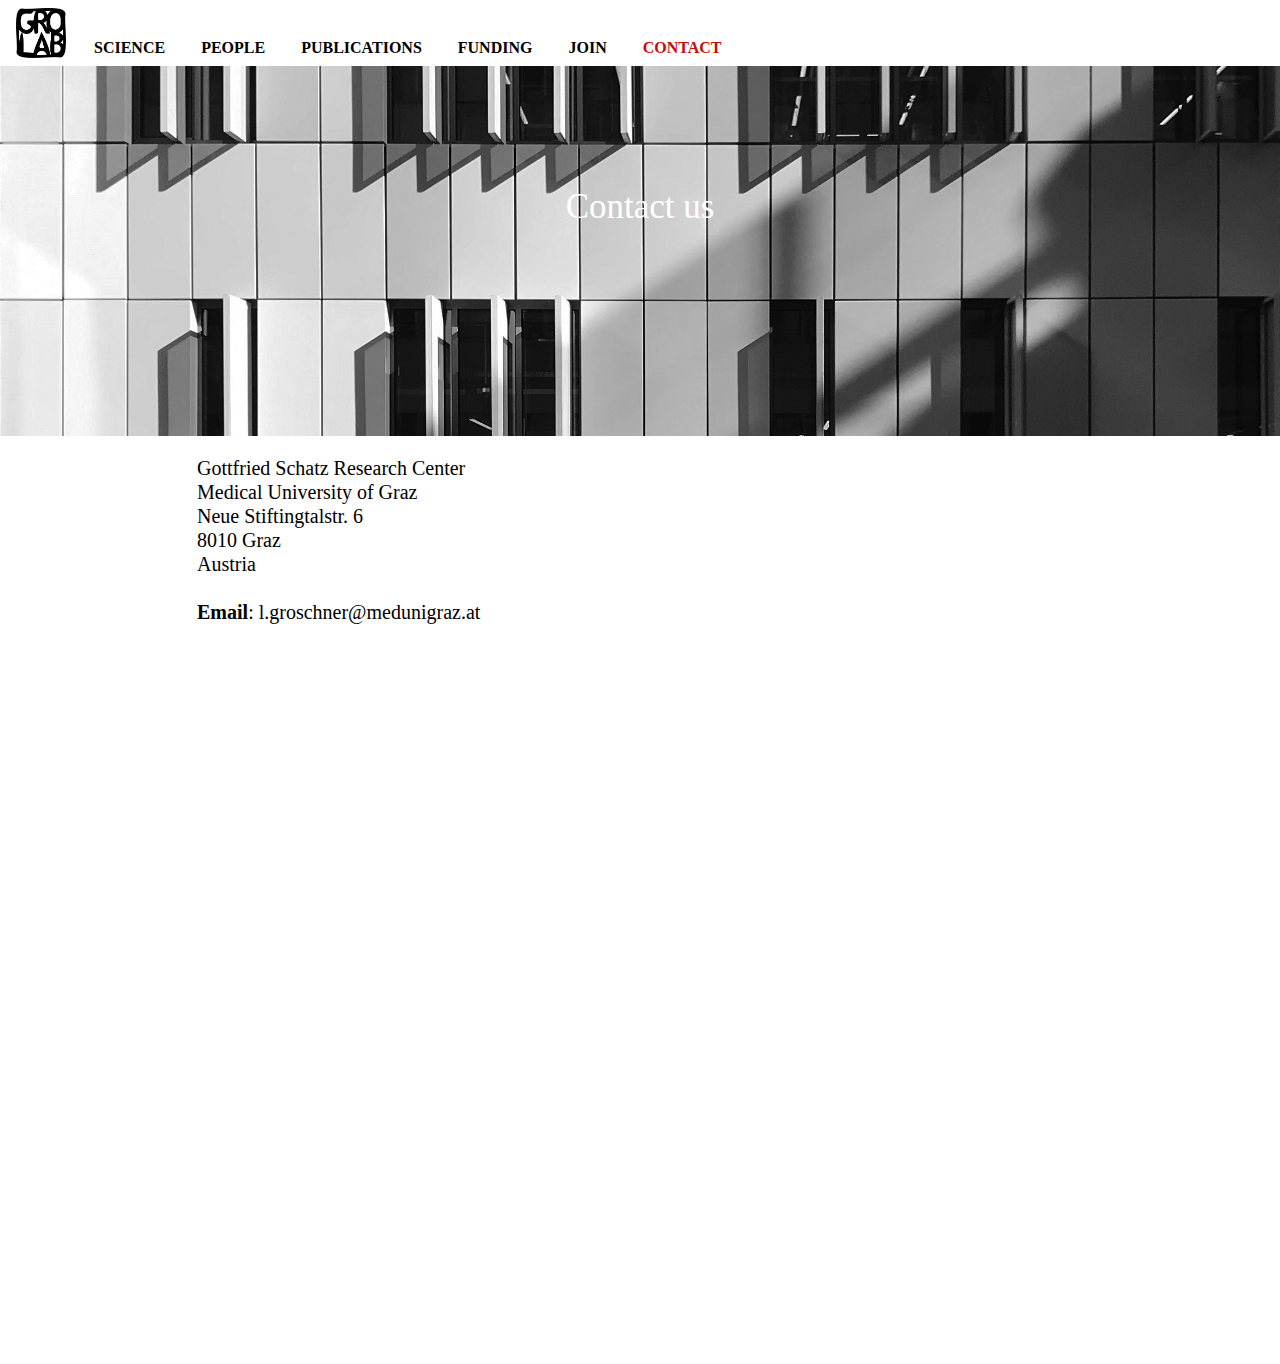
==== contact.html @ d5f6b838 "Add files via upload" ====
<!DOCTYPE html>
<html lang="en">
<script type="text/javascript">
function MM_swapImgRestore() { //v3.0
  var i,x,a=document.MM_sr; for(i=0;a&&i<a.length&&(x=a[i])&&x.oSrc;i++) x.src=x.oSrc;
}
function MM_preloadImages() { //v3.0
  var d=document; if(d.images){ if(!d.MM_p) d.MM_p=new Array();
    var i,j=d.MM_p.length,a=MM_preloadImages.arguments; for(i=0; i<a.length; i++)
    if (a[i].indexOf("#")!=0){ d.MM_p[j]=new Image; d.MM_p[j++].src=a[i];}}
}

function MM_findObj(n, d) { //v4.01
  var p,i,x;  if(!d) d=document; if((p=n.indexOf("?"))>0&&parent.frames.length) {
    d=parent.frames[n.substring(p+1)].document; n=n.substring(0,p);}
  if(!(x=d[n])&&d.all) x=d.all[n]; for (i=0;!x&&i<d.forms.length;i++) x=d.forms[i][n];
  for(i=0;!x&&d.layers&&i<d.layers.length;i++) x=MM_findObj(n,d.layers[i].document);
  if(!x && d.getElementById) x=d.getElementById(n); return x;
}

function MM_swapImage() { //v3.0
  var i,j=0,x,a=MM_swapImage.arguments; document.MM_sr=new Array; for(i=0;i<(a.length-2);i+=3)
   if ((x=MM_findObj(a[i]))!=null){document.MM_sr[j++]=x; if(!x.oSrc) x.oSrc=x.src; x.src=a[i+2];}
}
</script>
  <head>
    <meta charset="UTF-8">
	<meta http-equiv="X-UA-Compatible" content="IE=edge">
	<meta name="viewport" content="width=device-width, initial-scale=1">
	  
    <title>Groschner Lab - contact</title>
    <!-- Bootstrap -->
	<link href="css/bootstrap-4.4.1.css" rel="stylesheet">
	
	  
	
	<link rel="apple-touch-icon" sizes="180x180" href="/apple-touch-icon.png">
	<link rel="icon" type="image/png" sizes="32x32" href="/favicon-32x32.png">
	<link rel="icon" type="image/png" sizes="16x16" href="/favicon-16x16.png">
	<link rel="manifest" href="/site.webmanifest">
	<link rel="mask-icon" href="/safari-pinned-tab.svg" color="#5bbad5">
	<meta name="msapplication-TileColor" content="#da532c">
	<meta name="theme-color" content="#ffffff">  
	  
  </head>
	
	
<body onLoad="MM_preloadImages('images/GROLAB_red.png')">
  	<!-- body code goes here -->
	<main>
		
      <nav class="navbar navbar-expand-lg navbar-light bg-light"> 
      <a href="./" onMouseOut="MM_swapImgRestore()" onMouseOver="MM_swapImage('logo','','images/GROLAB_red.png',1)"><img src="images/GROLAB.png" alt="" width="50" height="50" id="logo"></a>
  <button class="navbar-toggler" type="button" data-toggle="collapse" data-target="#navbarSupportedContent1" aria-controls="navbarSupportedContent1" aria-expanded="false" aria-label="Toggle navigation"> <span class="navbar-toggler-icon"></span> </button>
        <div class="collapse navbar-collapse" id="navbarSupportedContent1">
          <ul class="navbar-nav mr-auto">
            <li class="nav-item"> <a class="nav-link" href="science">SCIENCE</a> </li>
			<li class="nav-item"> <a class="nav-link" href="people">PEOPLE</a> </li>
			<li class="nav-item"> <a class="nav-link" href="publications">PUBLICATIONS</a> </li>
			<li class="nav-item"> <a class="nav-link" href="funding">FUNDING</a> </li>
			<li class="nav-item"> <a class="nav-link" href="join">JOIN</a> </li>
			<li class="nav-item active"> <a class="nav-link" href="contact">CONTACT</a> </li>
          </ul>
		</div>
      </nav>
			
		
<div class="row">
  <div class="col">
	  	<div class="contact-hero">

		  		<h2 class="text-center">Contact us</h2>
		</div>
	  </div>
  </div>
		
<div class="row">
			<h3 class="text-left">Gottfried Schatz Research Center<br>
				Medical University of Graz <br>
								  Neue Stiftingtalstr. 6<br>
									8010 Graz<br>
									Austria<br
									<br>
									<strong> &nbsp;</strong><br>
			  <strong> Email</strong>: l.groschner@medunigraz.at<br>
              <!-- <strong> Web</strong>: <a href="https://www.crick.ac.uk/research/labs/lukas-groschner">www.crick.ac.uk/lukas-groschner</a><br> -->

            </h3>
</div>	
	
<div class="row">
		  <div class="col">
		    <div class="map-responsive">
				<iframe src="https://www.google.com/maps/embed?pb=!1m18!1m12!1m3!1d19185.669866660097!2d15.45153973632843!3d47.081568572373094!2m3!1f0!2f0!3f0!3m2!1i1024!2i768!4f13.1!3m3!1m2!1s0x476e4a721d200345%3A0x111b103cc14ea5aa!2sMedical%20University%20of%20Graz!5e0!3m2!1sen!2sat!4v1698455351825!5m2!1sen!2sat" width="600" height="450" style="border:0;" allowfullscreen="" loading="lazy" referrerpolicy="no-referrer-when-downgrade"></iframe>				
	        </div>
    </div>	
</div>				

<!--		
<div class="row">
	<div class="image">
		<a href="https://www.crick.ac.uk/research/labs/lukas-groschner"><img src="images/the_francis_crick_institute.png" alt="" width="72" height="75" class="img-fluid"></a>

	</div>
</div>
	-->	
		
</main>	

	<!-- jQuery (necessary for Bootstrap's JavaScript plugins) --> 
  <script src="js/jquery-3.4.1.min.js"></script>

	<!-- Include all compiled plugins (below), or include individual files as needed -->
<script src="js/popper.min.js"></script> 
<script src="js/bootstrap-4.4.1.js"></script>
</body>
</html>
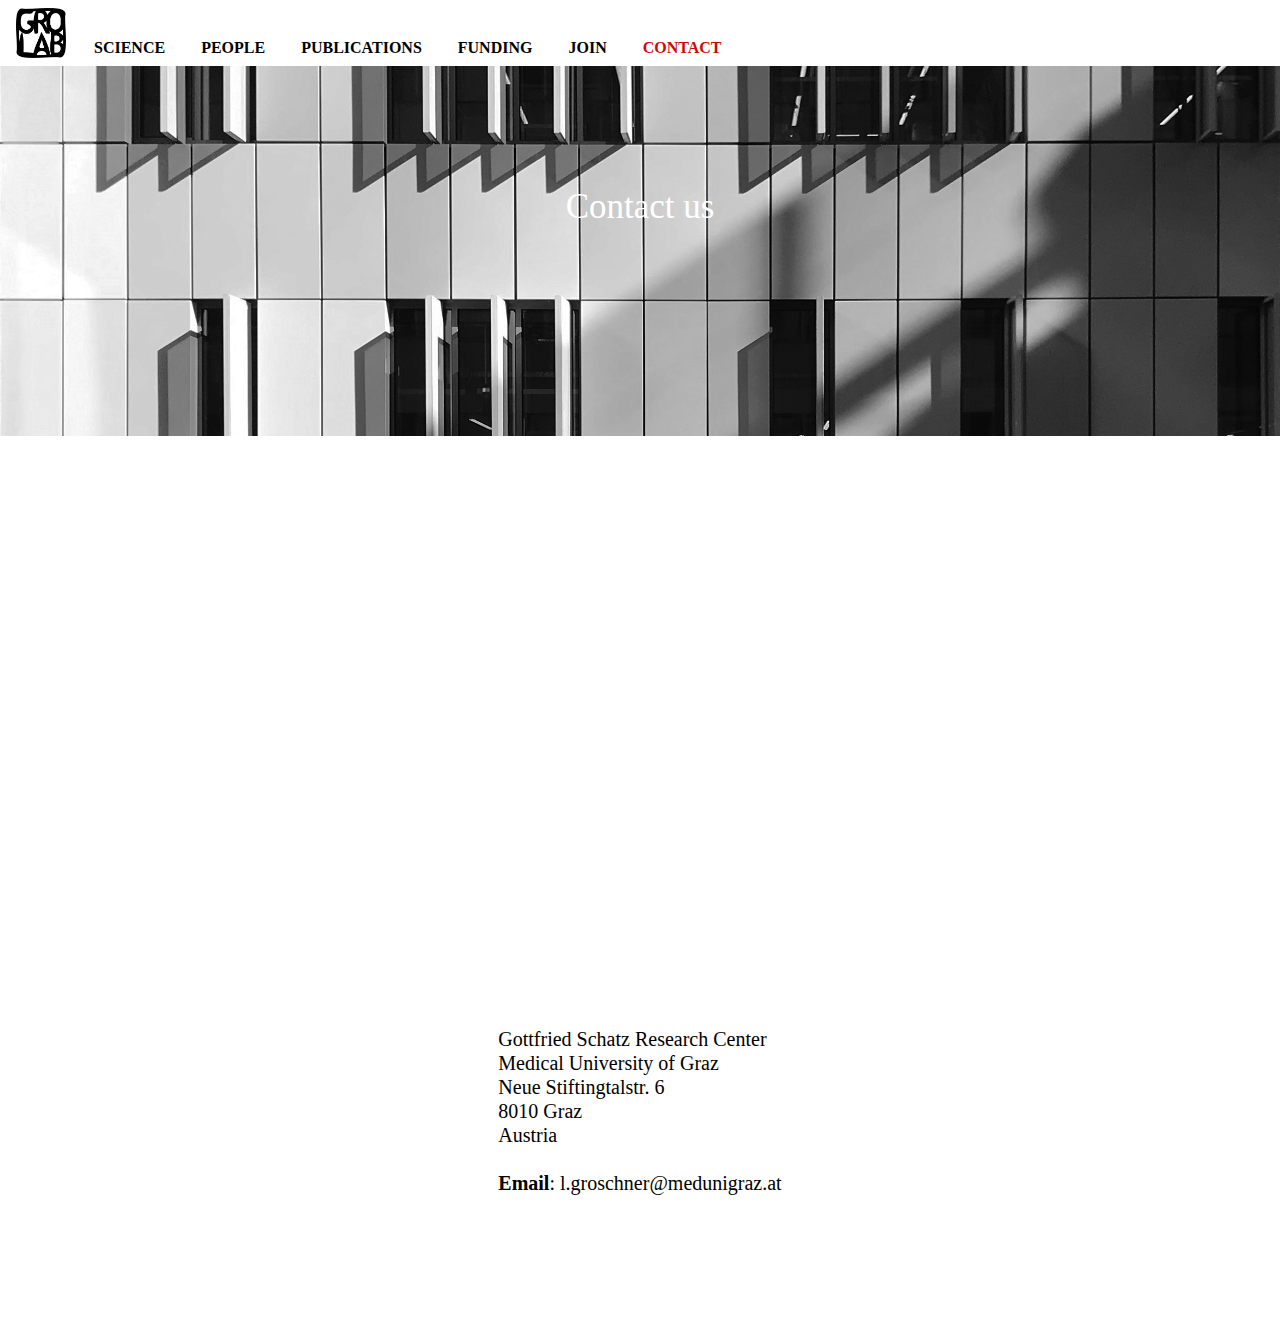
==== commit d233806d: "Add files via upload" ====
--- a/contact.html
+++ b/contact.html
@@ -42,6 +42,17 @@
 	<meta name="msapplication-TileColor" content="#da532c">
 	<meta name="theme-color" content="#ffffff">  
 	  
+	<style>
+		
+iframe {
+  display: block;
+  margin: 0 auto;
+  max-width: 960px;
+  width: 100%;
+}
+		
+	</style>  
+	  
   </head>
 	
 	
@@ -73,37 +84,21 @@
 		</div>
 	  </div>
   </div>
-		
-<div class="row">
-			<h3 class="text-left">Gottfried Schatz Research Center<br>
-				Medical University of Graz <br>
-								  Neue Stiftingtalstr. 6<br>
-									8010 Graz<br>
-									Austria<br
-									<br>
-									<strong> &nbsp;</strong><br>
+
+
+<div class="faces">
+
+        <iframe src="https://www.google.com/maps/embed?pb=!1m18!1m12!1m3!1d19185.669866660097!2d15.45153973632843!3d47.081568572373094!2m3!1f0!2f0!3f0!3m2!1i1024!2i768!4f13.1!3m3!1m2!1s0x476e4a721d200345%3A0x111b103cc14ea5aa!2sMedical%20University%20of%20Graz!5e0!3m2!1sen!2sat!4v1698455351825!5m2!1sen!2sat" width="600" height="450" style="border:0;" allowfullscreen="" loading="lazy" referrerpolicy="no-referrer-when-downgrade"></iframe>
+
+	<h3 class="text-left">Gottfried Schatz Research Center<br>
+						Medical University of Graz <br>
+						Neue Stiftingtalstr. 6<br>
+						8010 Graz<br>
+						Austria<br
+						<br>&nbsp;<br>
 			  <strong> Email</strong>: l.groschner@medunigraz.at<br>
-              <!-- <strong> Web</strong>: <a href="https://www.crick.ac.uk/research/labs/lukas-groschner">www.crick.ac.uk/lukas-groschner</a><br> -->
-
-            </h3>
-</div>	
-	
-<div class="row">
-		  <div class="col">
-		    <div class="map-responsive">
-				<iframe src="https://www.google.com/maps/embed?pb=!1m18!1m12!1m3!1d19185.669866660097!2d15.45153973632843!3d47.081568572373094!2m3!1f0!2f0!3f0!3m2!1i1024!2i768!4f13.1!3m3!1m2!1s0x476e4a721d200345%3A0x111b103cc14ea5aa!2sMedical%20University%20of%20Graz!5e0!3m2!1sen!2sat!4v1698455351825!5m2!1sen!2sat" width="600" height="450" style="border:0;" allowfullscreen="" loading="lazy" referrerpolicy="no-referrer-when-downgrade"></iframe>				
-	        </div>
-    </div>	
-</div>				
-
-<!--		
-<div class="row">
-	<div class="image">
-		<a href="https://www.crick.ac.uk/research/labs/lukas-groschner"><img src="images/the_francis_crick_institute.png" alt="" width="72" height="75" class="img-fluid"></a>
-
-	</div>
+	</h3>
 </div>
-	-->	
 		
 </main>	
 
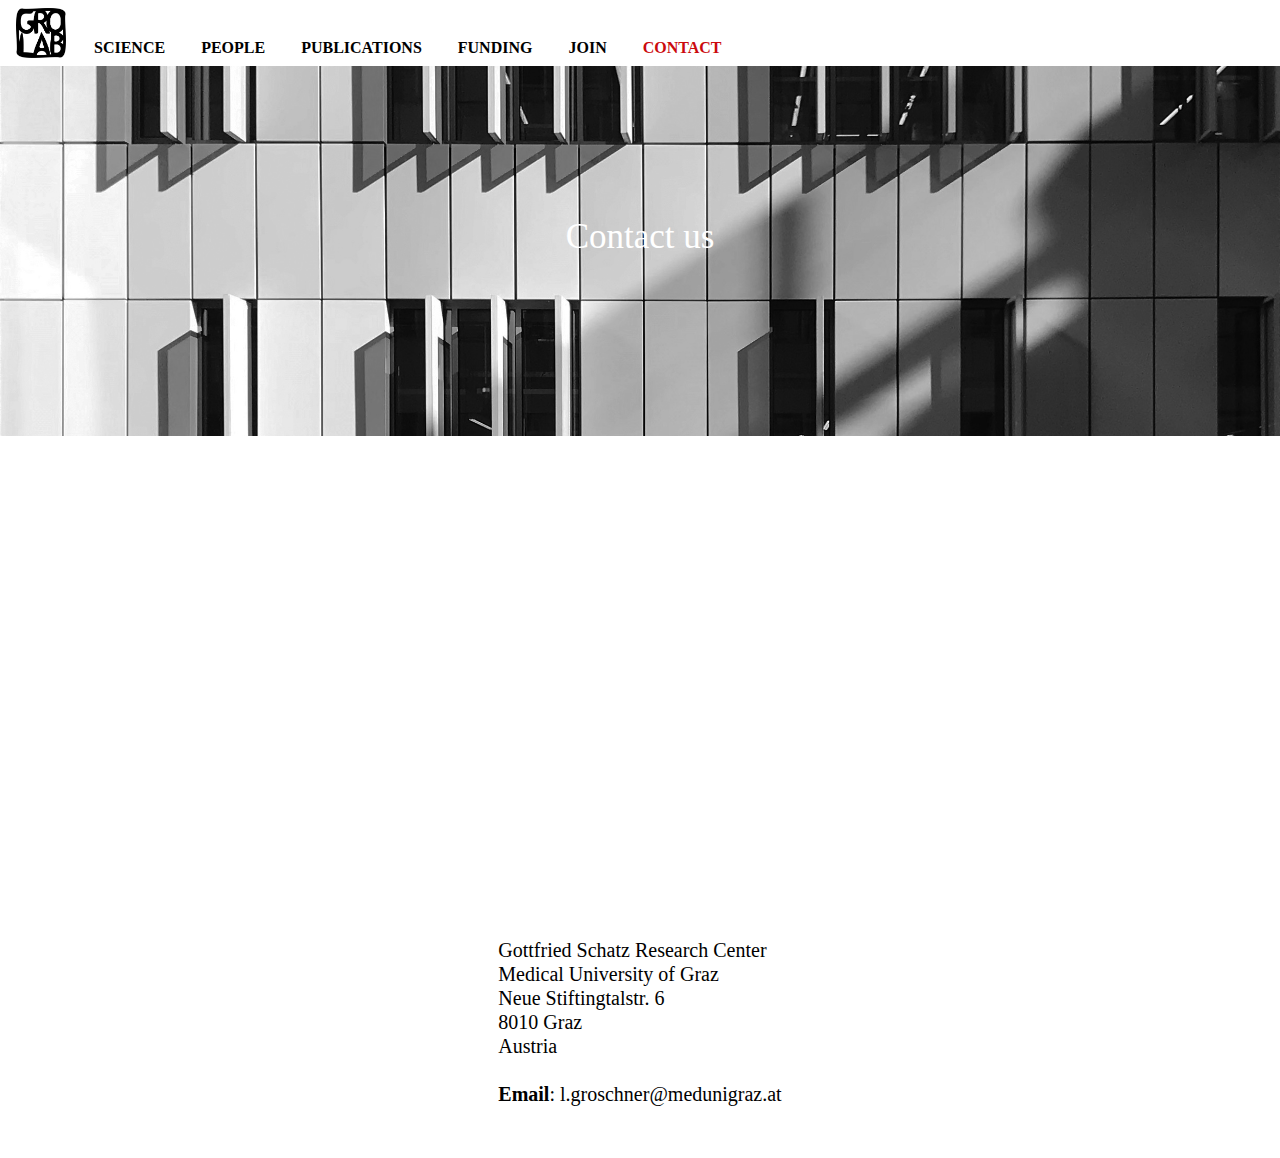
==== commit f977a419: "Add files via upload" ====
--- a/contact.html
+++ b/contact.html
@@ -76,14 +76,11 @@
       </nav>
 			
 		
-<div class="row">
-  <div class="col">
-	  	<div class="contact-hero">
 
-		  		<h2 class="text-center">Contact us</h2>
-		</div>
-	  </div>
-  </div>
+<div class="contact-hero">
+	<h2 class="text-center">Contact us</h2>
+</div>
+
 
 
 <div class="faces">
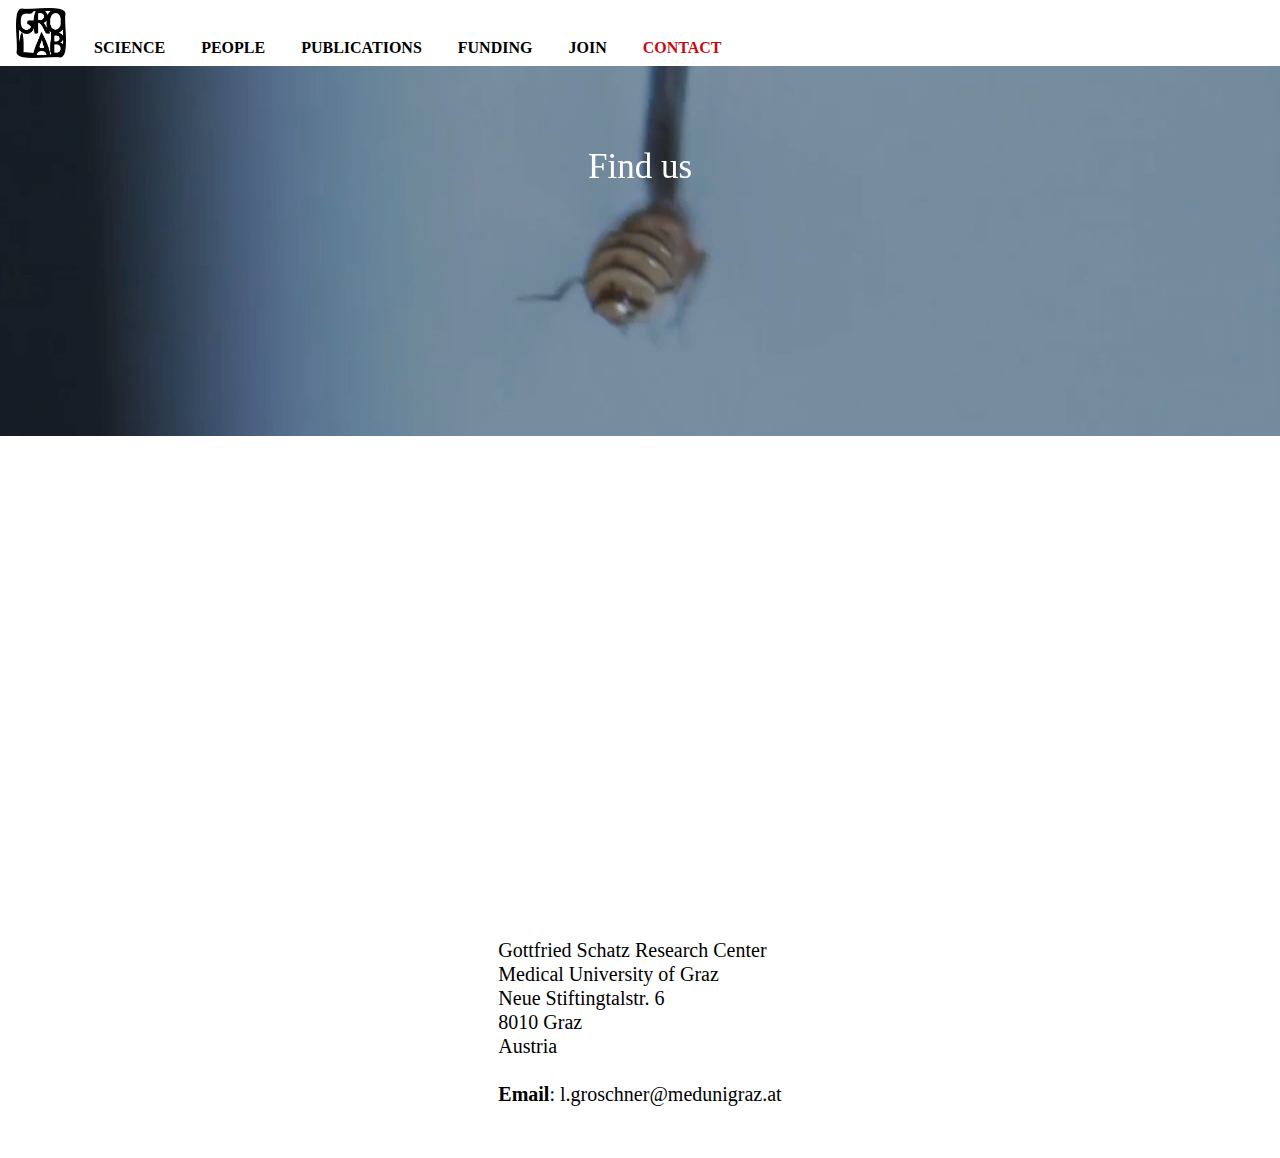
==== commit 7b748251: "Add files via upload" ====
--- a/contact.html
+++ b/contact.html
@@ -77,8 +77,25 @@
 			
 		
 
-<div class="contact-hero">
-	<h2 class="text-center">Contact us</h2>
+<div id="contact-hero">
+	
+	<!-- <div class="texture"></div> -->
+	
+	<video
+		   playsinline
+		   loop
+		   muted
+		   autoplay
+		   preload="auto"
+		   >
+	<source src="images/silent_flight.mp4" type="video/mp4"> 
+		Your browser does not support the video tag.
+	</video>
+	
+	<div class="cap">
+		<h4 class="text-center">Find us</h4>
+	</div>
+	
 </div>
 
 
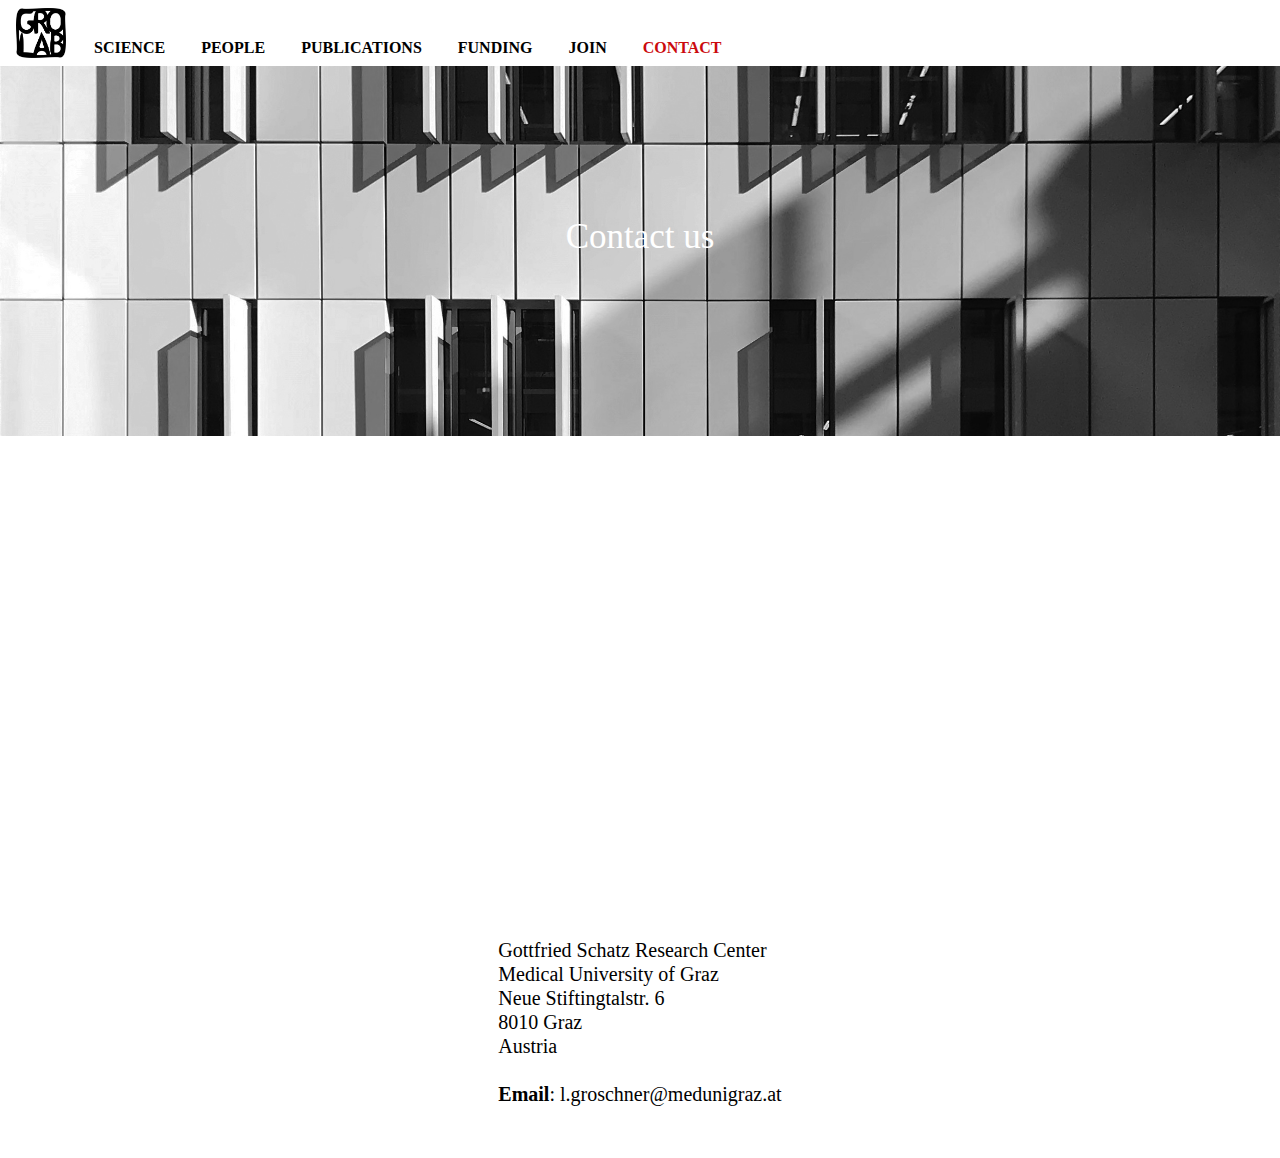
==== commit 744e53bd: "Add files via upload" ====
--- a/contact.html
+++ b/contact.html
@@ -77,25 +77,8 @@
 			
 		
 
-<div id="contact-hero">
-	
-	<!-- <div class="texture"></div> -->
-	
-	<video
-		   playsinline
-		   loop
-		   muted
-		   autoplay
-		   preload="auto"
-		   >
-	<source src="images/silent_flight.mp4" type="video/mp4"> 
-		Your browser does not support the video tag.
-	</video>
-	
-	<div class="cap">
-		<h4 class="text-center">Find us</h4>
-	</div>
-	
+<div class="contact-hero">
+	<h2 class="text-center">Contact us</h2>
 </div>
 
 
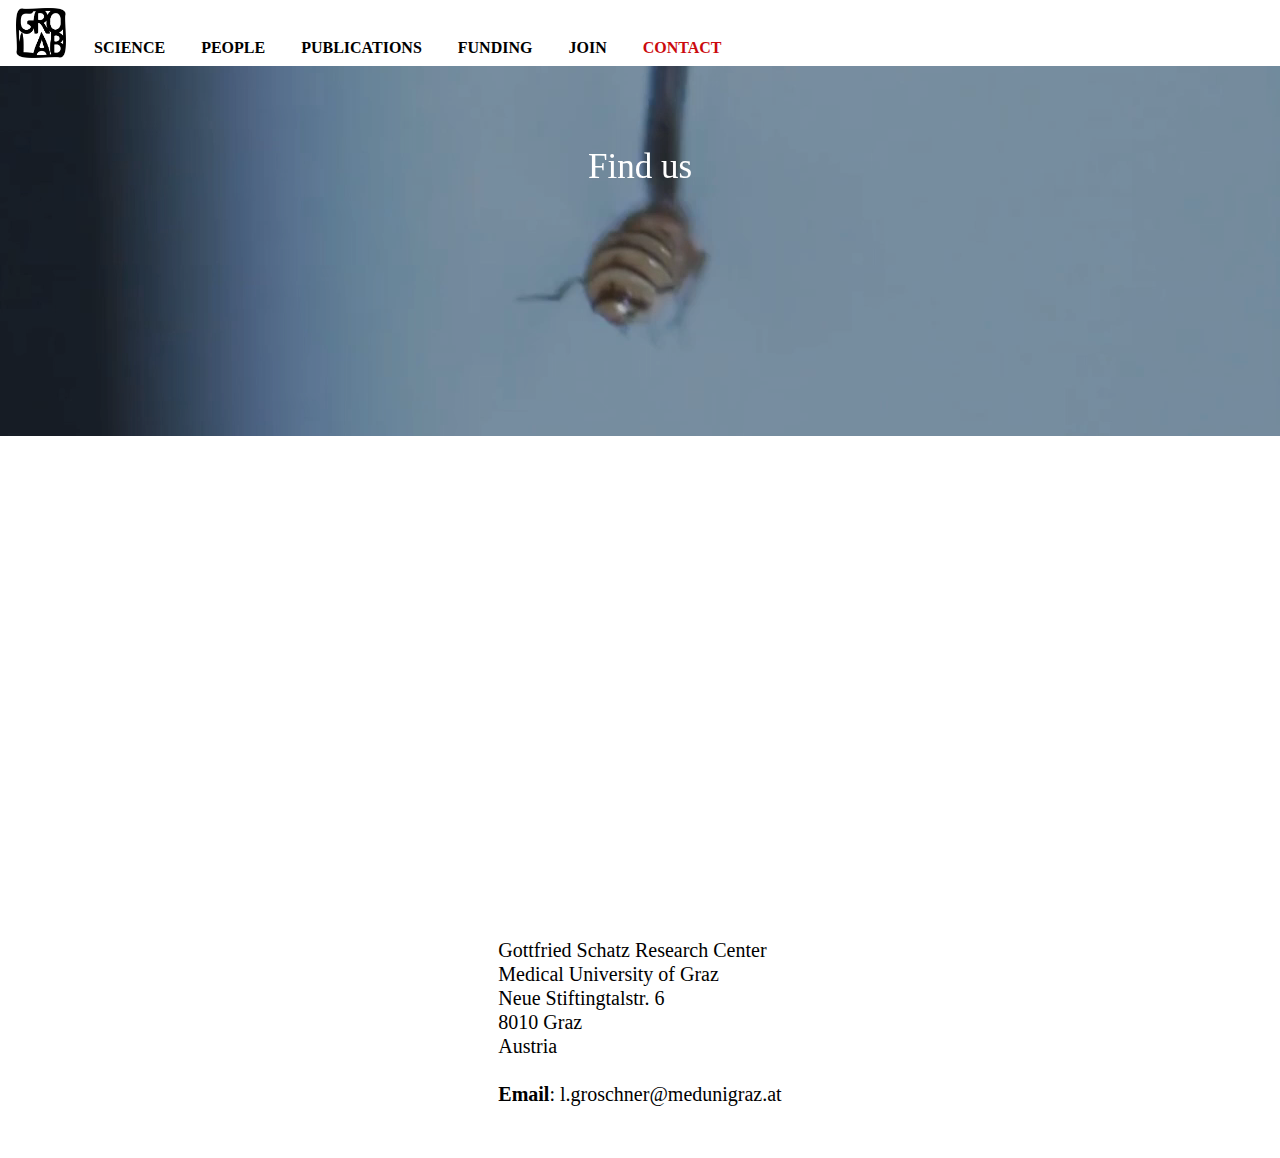
==== commit 175b8b07: "Add files via upload" ====
--- a/contact.html
+++ b/contact.html
@@ -77,8 +77,25 @@
 			
 		
 
-<div class="contact-hero">
-	<h2 class="text-center">Contact us</h2>
+<div id="contact-hero">
+	
+	<!-- <div class="texture"></div> -->
+	
+	<video
+		   playsinline
+		   loop
+		   muted
+		   autoplay
+		   preload="auto"
+		   >
+	<source src="images/silent_flight.mp4" type="video/mp4"> 
+		Your browser does not support the video tag.
+	</video>
+	
+	<div class="cap">
+		<h4 class="text-center">Find us</h4>
+	</div>
+	
 </div>
 
 
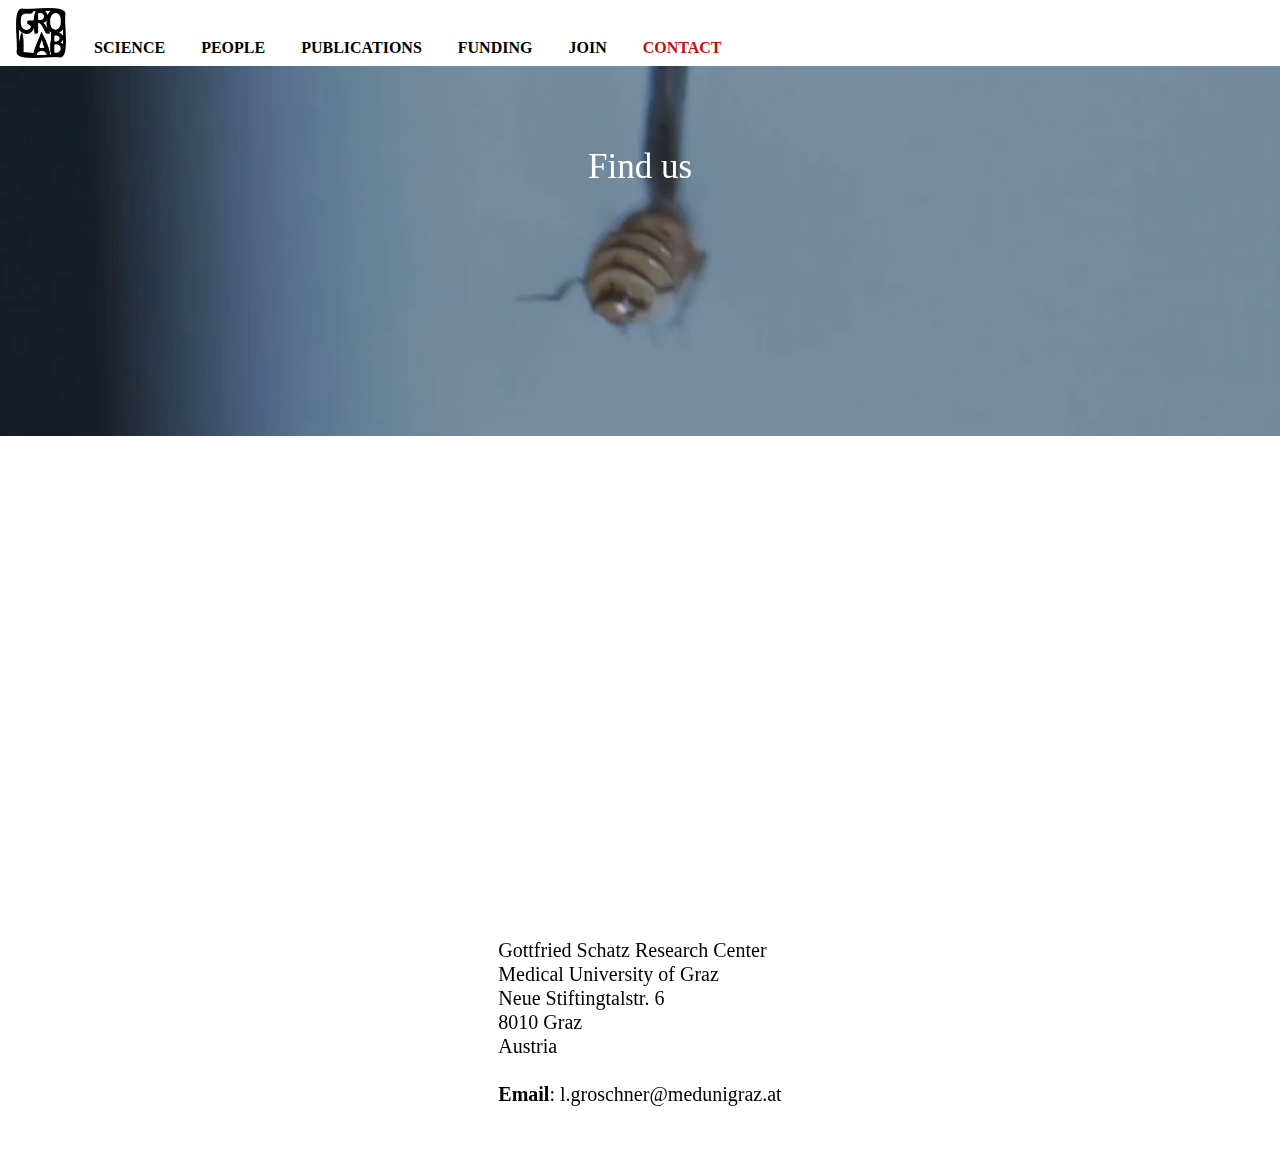
==== commit ab0fb15c: "Add files via upload" ====
--- a/contact.html
+++ b/contact.html
@@ -77,24 +77,25 @@
 			
 		
 
-<div id="contact-hero">
-	
-	<!-- <div class="texture"></div> -->
+<div id="contact-hero_safari">
+ </div>	
+		
+<div id="contact-hero_chrome">
+		
+	<div class="cap">
+		<h4 class="text-center">Find us</h4>
+	</div>
 	
 	<video
-		   playsinline
 		   loop
 		   muted
 		   autoplay
+		   playsinline
 		   preload="auto"
 		   >
 	<source src="images/silent_flight.mp4" type="video/mp4"> 
 		Your browser does not support the video tag.
 	</video>
-	
-	<div class="cap">
-		<h4 class="text-center">Find us</h4>
-	</div>
 	
 </div>
 
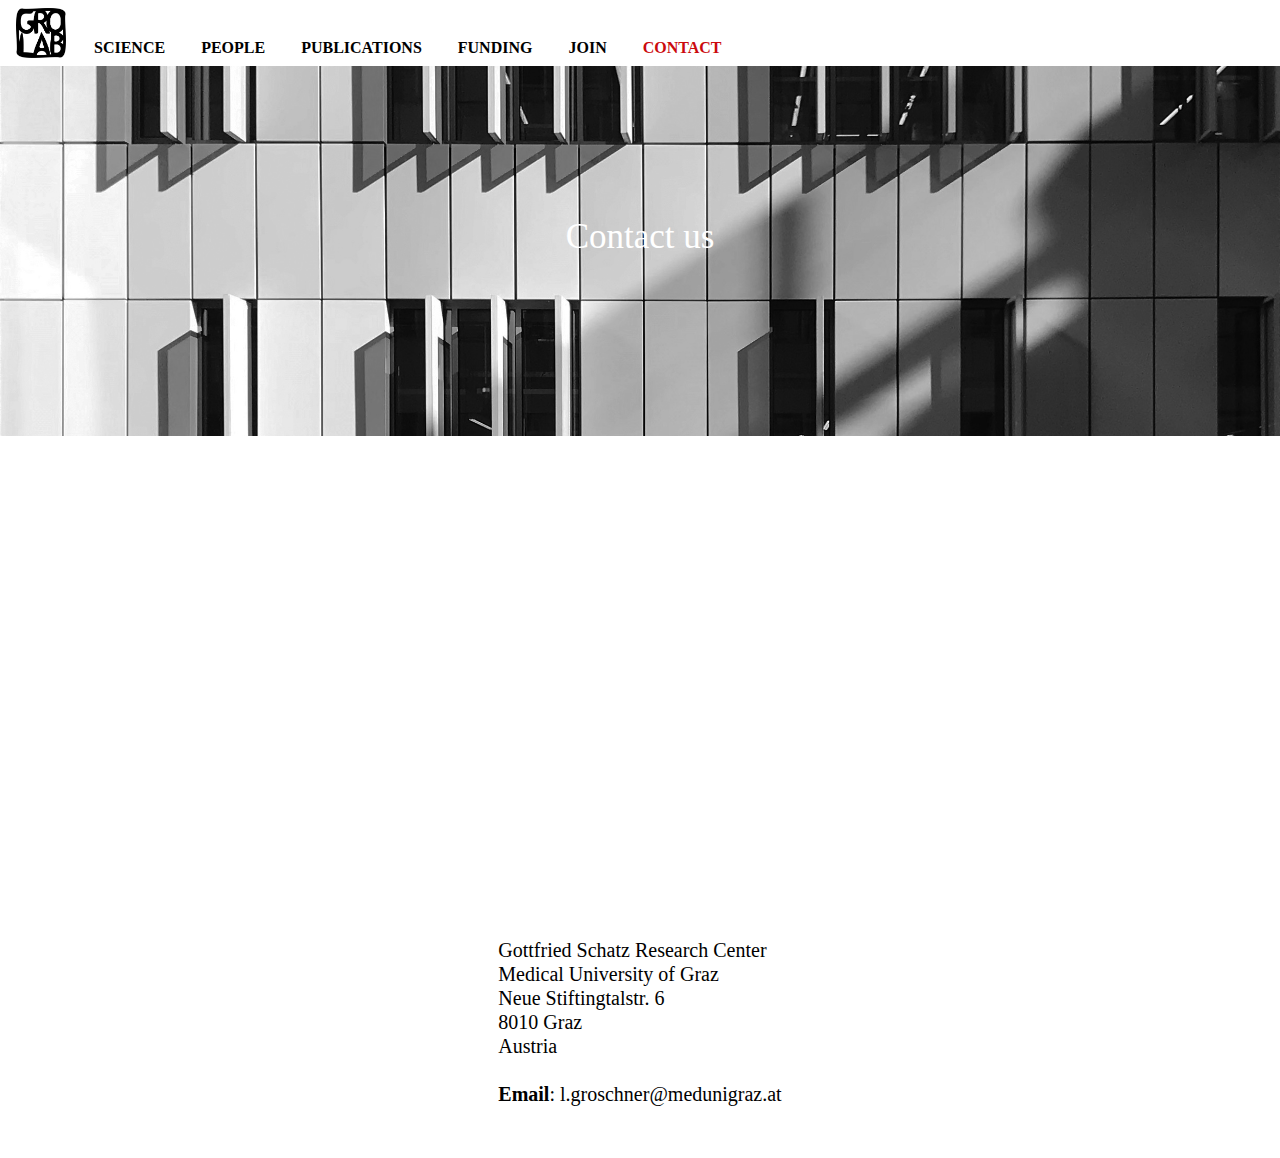
==== commit 69649957: "Add files via upload" ====
--- a/contact.html
+++ b/contact.html
@@ -77,26 +77,8 @@
 			
 		
 
-<div id="contact-hero_safari">
- </div>	
-		
-<div id="contact-hero_chrome">
-		
-	<div class="cap">
-		<h4 class="text-center">Find us</h4>
-	</div>
-	
-	<video
-		   loop
-		   muted
-		   autoplay
-		   playsinline
-		   preload="auto"
-		   >
-	<source src="images/silent_flight.mp4" type="video/mp4"> 
-		Your browser does not support the video tag.
-	</video>
-	
+<div class="contact-hero">
+	<h2 class="text-center">Contact us</h2>
 </div>
 
 
